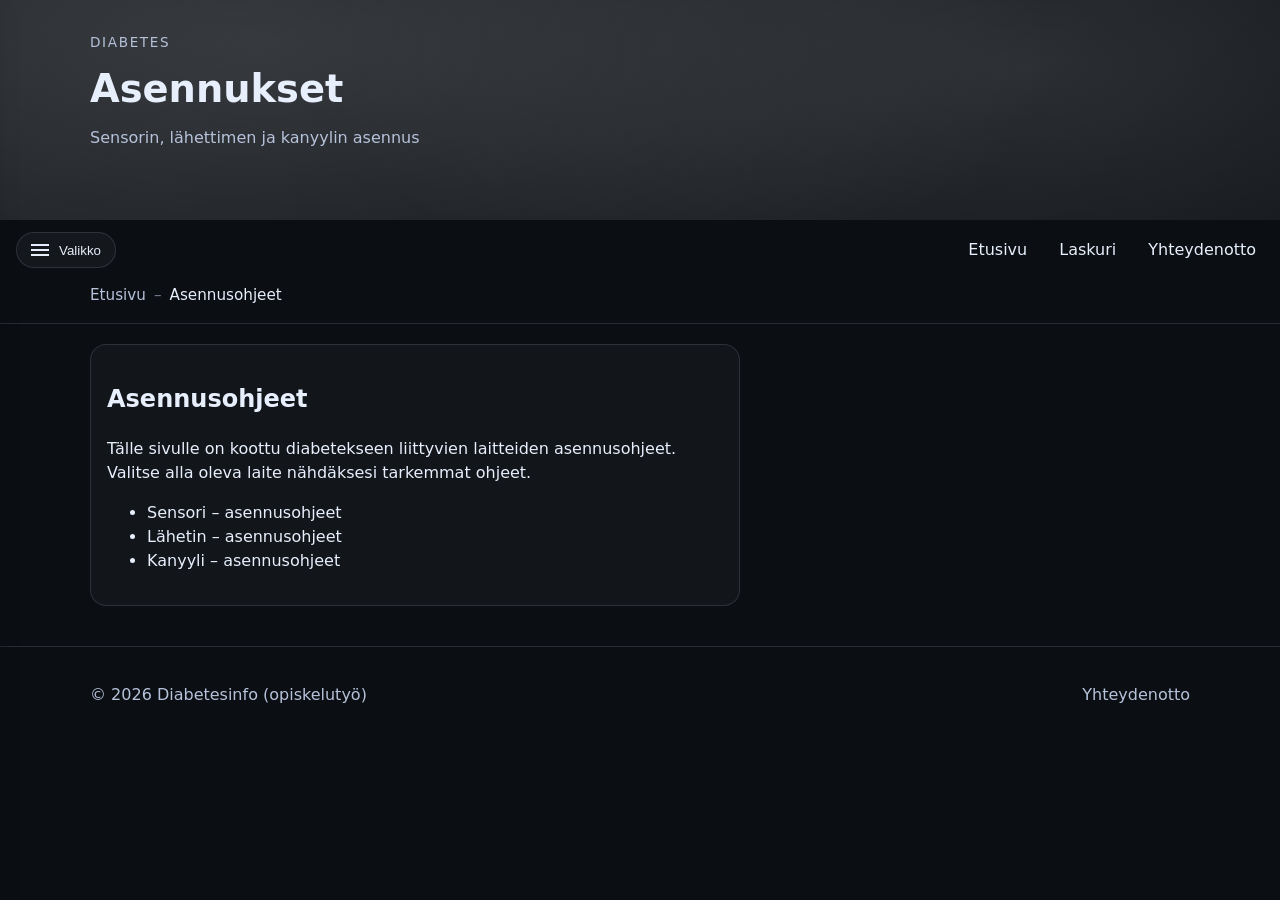
==== asennukset.html @ f6416498 "." ====
<!doctype html>
<html lang="fi">
<head>
  <meta charset="utf-8" />
  <meta name="viewport" content="width=device-width, initial-scale=1" />
  <title>Diabetesinfo – Asennukset</title>
  <link rel="stylesheet" href="styles.css" />
  <script defer src="app.js"></script>
</head>

<body>
  <a class="skip-link" href="#main">Siirry sisältöön</a>

  <header class="site-header">
    <a class="hero" href="index.html" aria-label="Siirry etusivulle">
      <div class="hero__overlay">
        <p class="hero__kicker">Diabetes</p>
        <h1 class="hero__title">Asennukset</h1>
        <p class="hero__subtitle">Sensorin, lähettimen ja kanyylin asennus</p>
      </div>
    </a>

    <div class="topbar">
      <button class="menu-btn" id="menuBtn"
              aria-label="Avaa valikko"
              aria-controls="sideNav"
              aria-expanded="false">
        <span class="menu-btn__icon" aria-hidden="true"></span>
        <span class="menu-btn__text">Valikko</span>
      </button>

      <nav class="topnav" aria-label="Päänavigaatio">
        <a href="index.html">Etusivu</a>
        <a href="laskuri.html">Laskuri</a>
        <a href="yhteydenotto.html">Yhteydenotto</a>
      </nav>
    </div>

    <nav class="breadcrumb" aria-label="Sijainti sivustolla">
      <ol>
        <li><a href="index.html">Etusivu</a></li>
        <li><a href="asennukset.html" aria-current="page">Asennusohjeet</a></li>
      </ol>
    </nav>
  </header>

  <div class="backdrop" id="backdrop" hidden></div>

  <aside class="sidenav" id="sideNav" aria-label="Sivunavigaatio" aria-hidden="true">
    <div class="sidenav__header">
      <h2 class="sidenav__title">Navigointi</h2>
      <button class="close-btn" id="closeBtn" aria-label="Sulje valikko">✕</button>
    </div>

    <nav class="sidenav__links">
      <a href="index.html">Etusivu</a>
      <a href="tunnistaminen.html">Tunnistaminen</a>

      <details open>
        <summary>Asennuksia</summary>
        <div class="sublinks">
          <a href="asennukset.html" aria-current="page">Asennukset</a>
          <a href="sensori.html">Sensori</a>
          <a href="lahetin.html">Lähetin</a>
          <a href="kanyyli.html">Kanyyli</a>
        </div>
      </details>

      <a href="ihonhoito.html">Ihonhoito</a>
      <a href="laskuri.html">Laskuri</a>
      <a href="yhteydenotto.html">Yhteydenotto</a>

      <details>
        <summary>Linkkejä</summary>
        <div class="sublinks">
          <a href="#" target="_blank" rel="noopener">Palvelu 1</a>
          <a href="#" target="_blank" rel="noopener">Palvelu 2</a>
          <a href="#" target="_blank" rel="noopener">Palvelu 3</a>
        </div>
      </details>

      <a class="external" href="blogi.html" target="_blank" rel="noopener">
        Blogi
      </a>
    </nav>
  </aside>

  <main id="main" class="container">
    <section class="grid">
      <article class="card">
        <h2>Asennusohjeet</h2>
        <p>
          Tälle sivulle on koottu diabetekseen liittyvien laitteiden
          asennusohjeet. Valitse alla oleva laite nähdäksesi tarkemmat ohjeet.
        </p>

        <ul>
          <li><a href="sensori.html">Sensori – asennusohjeet</a></li>
          <li><a href="lahetin.html">Lähetin – asennusohjeet</a></li>
          <li><a href="kanyyli.html">Kanyyli – asennusohjeet</a></li>
        </ul>
      </article>
    </section>
  </main>

  <footer class="site-footer">
    <div class="container footer-inner">
      <p>© <span id="year"></span> Diabetesinfo (opiskelutyö)</p>
      <p><a href="yhteydenotto.html">Yhteydenotto</a></p>
    </div>
  </footer>
</body>
</html>
---- styles.css ----
:root{
  --bg: #0b0f14;
  --surface: #121826;
  --text: #e7eefc;
  --muted: #b6c2da;
  --border: rgba(231, 238, 252, 0.12);
  --shadow: 0 10px 30px rgba(0,0,0,.35);
  --radius: 16px;
}

* { box-sizing: border-box; }
html, body { height: 100%; }
body{
  margin: 0;
  font-family: system-ui, -apple-system, Segoe UI, Roboto, Arial, sans-serif;
  background: var(--bg);
  color: var(--text);
  line-height: 1.5;
}

a{ color: inherit; text-decoration: none; }
a:hover{ text-decoration: underline; }

.container{
  width: min(1100px, calc(100% - 2rem));
  margin: 0 auto;
}

.skip-link{
  position: absolute;
  left: -999px;
  top: 0;
  padding: .75rem 1rem;
  background: #fff;
  color: #000;
  border-radius: 10px;
}
.skip-link:focus{ left: 1rem; top: 1rem; z-index: 9999; }

/* HERO / banner */
.site-header{ border-bottom: 1px solid var(--border); }

.hero{
  display: block;
  min-height: 220px;
  background:
    linear-gradient(135deg, rgba(255,255,255,.08), rgba(255,255,255,.02)),
    radial-gradient(800px 300px at 20% 20%, rgba(255,255,255,.12), transparent),
    radial-gradient(700px 300px at 80% 30%, rgba(255,255,255,.10), transparent);
  position: relative;
}
.hero__overlay{
  width: min(1100px, calc(100% - 2rem));
  margin: 0 auto;
  padding: 2rem 0;
}
.hero__kicker{ margin: 0 0 .5rem; color: var(--muted); letter-spacing: .12em; text-transform: uppercase; font-size: .85rem;}
.hero__title{ margin: 0 0 .5rem; font-size: clamp(1.6rem, 3vw, 2.4rem); }
.hero__subtitle{ margin: 0; color: var(--muted); max-width: 65ch; }

/* TOP BAR */
.topbar{
  display: flex;
  align-items: center;
  justify-content: space-between;
  gap: 1rem;
  padding: .75rem 1rem;
}
.menu-btn{
  display: inline-flex;
  align-items: center;
  gap: .6rem;
  padding: .6rem .9rem;
  border: 1px solid var(--border);
  border-radius: 999px;
  background: rgba(255,255,255,.04);
  color: var(--text);
  cursor: pointer;
}
.menu-btn__icon{
  width: 18px; height: 12px;
  border-top: 2px solid var(--text);
  border-bottom: 2px solid var(--text);
  position: relative;
}
.menu-btn__icon::before{
  content: "";
  position: absolute;
  left: 0; right: 0;
  top: 50%;
  transform: translateY(-50%);
  border-top: 2px solid var(--text);
}
.topnav{
  display: none;
  gap: 1rem;
  align-items: center;
}
.topnav a{
  padding: .35rem .5rem;
  border-radius: 10px;
}
.topnav a[aria-current="page"]{
  background: rgba(255,255,255,.06);
  border: 1px solid var(--border);
}

/* Breadcrumb */
.breadcrumb{
  width: min(1100px, calc(100% - 2rem));
  margin: 0 auto;
  padding: .25rem 0 1rem;
}
.breadcrumb ol{
  list-style: none;
  display: flex;
  gap: .5rem;
  padding: 0; margin: 0;
  color: var(--muted);
  font-size: .95rem;
}
.breadcrumb li::after{
  content: "–";
  margin-left: .5rem;
  opacity: .6;
}
.breadcrumb li:last-child::after{ content: ""; }
.breadcrumb a{ color: var(--muted); }
.breadcrumb a[aria-current="page"]{ color: var(--text); }

/* Sidenav */
.backdrop{
  position: fixed;
  inset: 0;
  background: rgba(0,0,0,.55);
  z-index: 40;
}

.sidenav{
  position: fixed;
  top: 0; left: 0;
  height: 100%;
  width: min(340px, 86vw);
  background: var(--surface);
  border-right: 1px solid var(--border);
  box-shadow: var(--shadow);
  z-index: 50;
  transform: translateX(-105%);
  transition: transform .2s ease;
  padding: 1rem;
  overflow: auto;
}
.sidenav.is-open{ transform: translateX(0); }

.sidenav__header{
  display: flex;
  align-items: center;
  justify-content: space-between;
  gap: .75rem;
  margin-bottom: 1rem;
}
.sidenav__title{ margin: 0; font-size: 1.1rem; }
.close-btn{
  border: 1px solid var(--border);
  background: rgba(255,255,255,.04);
  color: var(--text);
  border-radius: 12px;
  padding: .4rem .6rem;
  cursor: pointer;
}

.sidenav__links{
  display: grid;
  gap: .25rem;
}
.sidenav__links a,
.sidenav__links summary{
  padding: .6rem .75rem;
  border-radius: 12px;
  border: 1px solid transparent;
}
.sidenav__links a:hover,
.sidenav__links summary:hover{
  background: rgba(255,255,255,.04);
  border-color: var(--border);
  text-decoration: none;
}
.sidenav__links a[aria-current="page"]{
  background: rgba(255,255,255,.06);
  border-color: var(--border);
}
.sublinks{ padding: .25rem 0 .5rem .75rem; display: grid; gap: .15rem; }
.external{ margin-top: .25rem; }

/* Main content */
.grid{
  display: grid;
  gap: 1rem;
  padding: 1.25rem 0 2.5rem;
}
.card{
  background: rgba(255,255,255,.03);
  border: 1px solid var(--border);
  border-radius: var(--radius);
  padding: 1rem;
}


/* Footer */
.site-footer{
  border-top: 1px solid var(--border);
  padding: 1.25rem 0;
  color: var(--muted);
}
.footer-inner{
  display: flex;
  flex-wrap: wrap;
  gap: .75rem 1rem;
  align-items: center;
  justify-content: space-between;
}

/* Desktop layout */
@media (min-width: 900px){
  .topnav{ display: inline-flex; }
  .grid{ grid-template-columns: 1.2fr .8fr; }
  .card:nth-child(3){ grid-column: 1 / -1; }
}
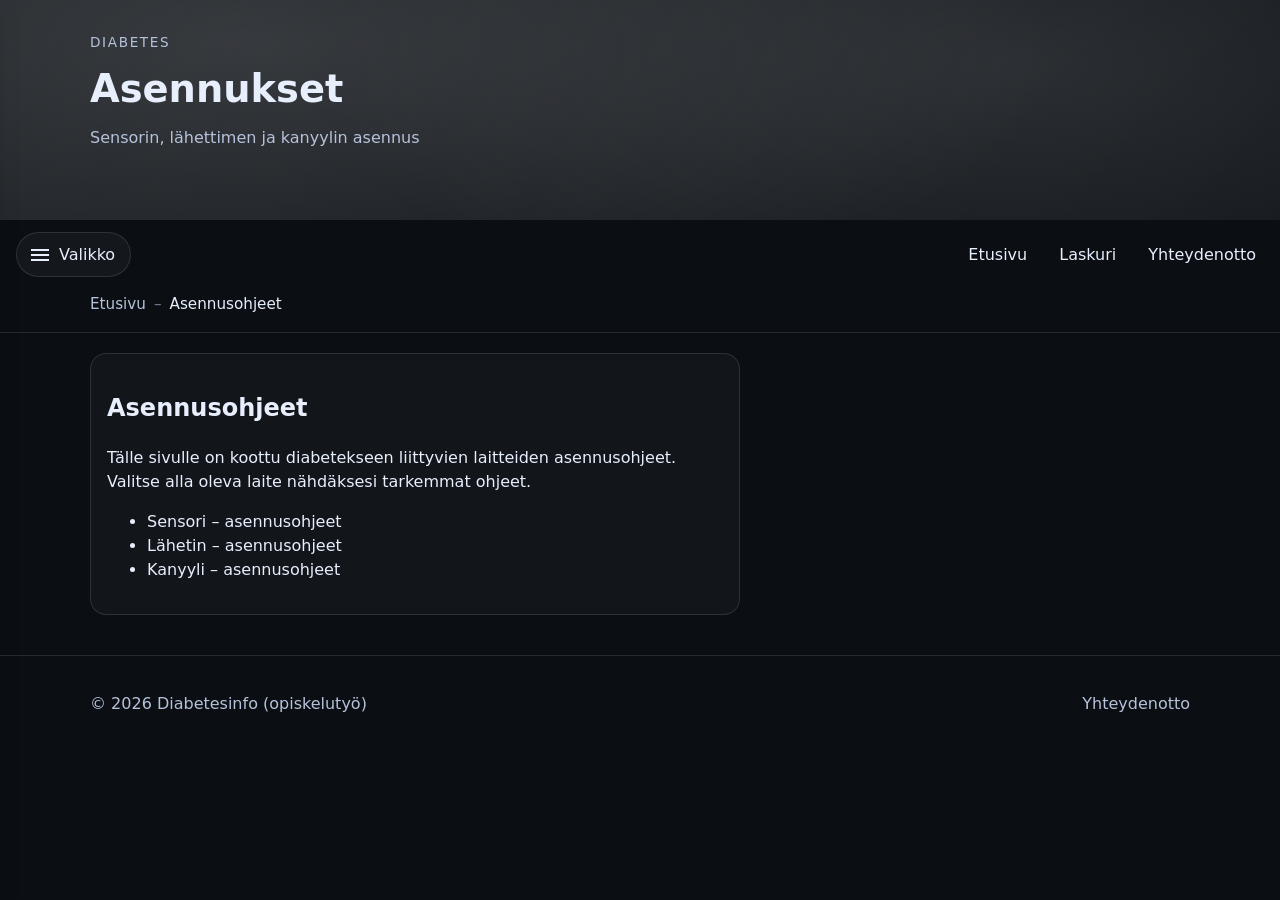
==== commit a8338e55: "." ====
--- a/asennukset.html
+++ b/asennukset.html
@@ -52,37 +52,16 @@
       <button class="close-btn" id="closeBtn" aria-label="Sulje valikko">✕</button>
     </div>
 
-    <nav class="sidenav__links">
-      <a href="index.html">Etusivu</a>
-      <a href="tunnistaminen.html">Tunnistaminen</a>
-
-      <details open>
-        <summary>Asennuksia</summary>
-        <div class="sublinks">
-          <a href="asennukset.html" aria-current="page">Asennukset</a>
-          <a href="sensori.html">Sensori</a>
-          <a href="lahetin.html">Lähetin</a>
-          <a href="kanyyli.html">Kanyyli</a>
-        </div>
-      </details>
-
-      <a href="ihonhoito.html">Ihonhoito</a>
-      <a href="laskuri.html">Laskuri</a>
-      <a href="yhteydenotto.html">Yhteydenotto</a>
-
-      <details>
-        <summary>Linkkejä</summary>
-        <div class="sublinks">
-          <a href="#" target="_blank" rel="noopener">Palvelu 1</a>
-          <a href="#" target="_blank" rel="noopener">Palvelu 2</a>
-          <a href="#" target="_blank" rel="noopener">Palvelu 3</a>
-        </div>
-      </details>
-
-      <a class="external" href="blogi.html" target="_blank" rel="noopener">
-        Blogi
-      </a>
-    </nav>
+<nav class="sidenav__links">
+  <a href="index.html">Etusivu</a>
+  <a href="tunnistaminen.html">Tunnistaminen</a>
+  <a href="asennukset.html" aria-current="page">Asennusohjeet</a>
+  <a href="ihonhoito.html">Ihonhoito</a>
+  <a href="laskuri.html">Laskuri</a>
+  <a href="linkit.html">Linkkejä</a>
+  <a href="blogi.html">Blogi</a>
+  <a href="yhteydenotto.html">Yhteydenotto</a>
+</nav>
   </aside>
 
   <main id="main" class="container">
--- a/styles.css
+++ b/styles.css
@@ -205,7 +205,6 @@
   padding: 1rem;
 }
 
-
 /* Footer */
 .site-footer{
   border-top: 1px solid var(--border);
@@ -225,4 +224,75 @@
   .topnav{ display: inline-flex; }
   .grid{ grid-template-columns: 1.2fr .8fr; }
   .card:nth-child(3){ grid-column: 1 / -1; }
+}
+
+/* Blog center link */
+.blog-link-center{
+  min-height: 50vh;
+  display: grid;
+  place-items: center;
+}
+
+.blog-link{
+  font-size: clamp(1.2rem, 3vw, 1.8rem);
+  font-weight: 600;
+  padding: 1rem 1.5rem;
+  border-radius: 14px;
+  border: 1px solid var(--border);
+  background: rgba(255,255,255,.04);
+  text-decoration: none;
+}
+
+.blog-link:hover{
+  text-decoration: underline;
+}
+
+.calc-field{
+  display: grid;
+  gap: .5rem;
+  margin-top: .75rem;
+}
+
+.calc-label{
+  font-weight: 600;
+}
+
+.calc-gap{
+  height: 1rem;
+}
+
+.calc-actions{
+  margin-top: 1rem;
+}
+
+input[type="number"],
+button{
+  font: inherit;
+}
+
+input[type="number"]{
+  width: min(420px, 100%);
+  padding: .6rem .75rem;
+  border-radius: 12px;
+  border: 1px solid var(--border);
+  background: rgba(255,255,255,.04);
+  color: var(--text);
+  outline: none;
+}
+
+input[type="number"]::placeholder{
+  color: var(--muted);
+}
+
+button{
+  padding: .6rem 1rem;
+  border-radius: 999px;
+  border: 1px solid var(--border);
+  background: rgba(255,255,255,.06);
+  color: var(--text);
+  cursor: pointer;
+}
+
+button:hover{
+  text-decoration: underline;
 }
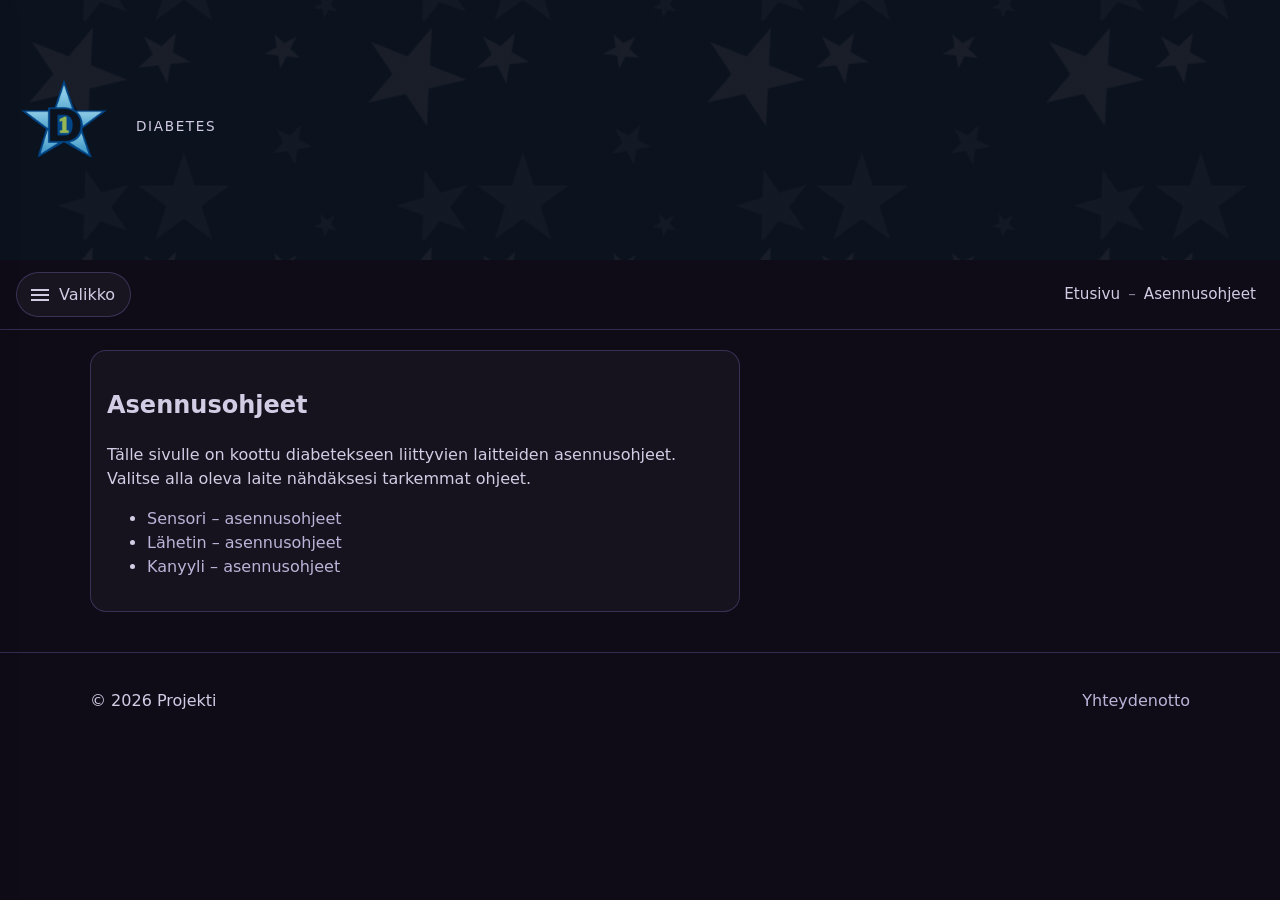
==== commit 27c80b07: "." ====
--- a/asennukset.html
+++ b/asennukset.html
@@ -11,37 +11,38 @@
 <body>
   <a class="skip-link" href="#main">Siirry sisältöön</a>
 
-  <header class="site-header">
-    <a class="hero" href="index.html" aria-label="Siirry etusivulle">
-      <div class="hero__overlay">
-        <p class="hero__kicker">Diabetes</p>
-        <h1 class="hero__title">Asennukset</h1>
-        <p class="hero__subtitle">Sensorin, lähettimen ja kanyylin asennus</p>
-      </div>
+    <header class="site-header">
+  <div class="hero">
+   
+    <a href="index.html" class="logo-link" aria-label="Siirry etusivulle">
+      <img src="images/tahtilogo.png" alt="Diabetesinfo-logo" class="site-logo">
     </a>
 
-    <div class="topbar">
-      <button class="menu-btn" id="menuBtn"
-              aria-label="Avaa valikko"
-              aria-controls="sideNav"
-              aria-expanded="false">
-        <span class="menu-btn__icon" aria-hidden="true"></span>
-        <span class="menu-btn__text">Valikko</span>
-      </button>
+ 
+    <div class="hero__overlay">
+      <p class="hero__kicker">Diabetes</p>
+      <h1 class="hero__title"></h1>
+      <p class="hero__subtitle"></p>
+    </div>
+  </div>
 
-      <nav class="topnav" aria-label="Päänavigaatio">
-        <a href="index.html">Etusivu</a>
-        <a href="laskuri.html">Laskuri</a>
-        <a href="yhteydenotto.html">Yhteydenotto</a>
-      </nav>
-    </div>
+  <div class="topbar">
+    <button class="menu-btn" id="menuBtn"
+            aria-label="Avaa valikko"
+            aria-controls="sideNav"
+            aria-expanded="false">
+      <span class="menu-btn__icon" aria-hidden="true"></span>
+      <span class="menu-btn__text">Valikko</span>
+    </button>
 
-    <nav class="breadcrumb" aria-label="Sijainti sivustolla">
+
+    <nav class="breadcrumb breadcrumb --topbar" aria-label="Sijainti sivustolla">
       <ol>
         <li><a href="index.html">Etusivu</a></li>
         <li><a href="asennukset.html" aria-current="page">Asennusohjeet</a></li>
       </ol>
     </nav>
+  </div>
   </header>
 
   <div class="backdrop" id="backdrop" hidden></div>
@@ -84,7 +85,7 @@
 
   <footer class="site-footer">
     <div class="container footer-inner">
-      <p>© <span id="year"></span> Diabetesinfo (opiskelutyö)</p>
+      <p>© <span id="year"></span> Projekti</p>
       <p><a href="yhteydenotto.html">Yhteydenotto</a></p>
     </div>
   </footer>
--- a/styles.css
+++ b/styles.css
@@ -1,9 +1,15 @@
 :root{
-  --bg: #0b0f14;
-  --surface: #121826;
-  --text: #e7eefc;
-  --muted: #b6c2da;
-  --border: rgba(231, 238, 252, 0.12);
+  --primary: #5b3a8e;
+  --accent:  #bcb4d8;
+
+
+  --bg: #0f0b17;
+  --surface: #171129;
+
+  --text: #d2cce4; 
+  --muted: #d2cce4;
+
+  --border: rgba(167,139,250,0.25);
   --shadow: 0 10px 30px rgba(0,0,0,.35);
   --radius: 16px;
 }
@@ -41,18 +47,26 @@
 .site-header{ border-bottom: 1px solid var(--border); }
 
 .hero{
-  display: block;
-  min-height: 220px;
-  background:
-    linear-gradient(135deg, rgba(255,255,255,.08), rgba(255,255,255,.02)),
-    radial-gradient(800px 300px at 20% 20%, rgba(255,255,255,.12), transparent),
-    radial-gradient(700px 300px at 80% 30%, rgba(255,255,255,.10), transparent);
+    display: flex;
+  align-items: center;    
+  gap: 1.5rem;
+  padding: 2rem 1rem;
   position: relative;
+  min-height: 260px;
+
+  background-image:
+    linear-gradient(
+      rgba(15, 11, 23, 0.75),
+      rgba(15, 11, 23, 0.75)
+    ),
+    url("images/otsikkotausta.png");
+
+  background-size: auto;
+  background-position: center;
+  background-repeat: repeat;
 }
 .hero__overlay{
-  width: min(1100px, calc(100% - 2rem));
-  margin: 0 auto;
-  padding: 2rem 0;
+  margin: 0 ;
 }
 .hero__kicker{ margin: 0 0 .5rem; color: var(--muted); letter-spacing: .12em; text-transform: uppercase; font-size: .85rem;}
 .hero__title{ margin: 0 0 .5rem; font-size: clamp(1.6rem, 3vw, 2.4rem); }
@@ -91,26 +105,24 @@
   transform: translateY(-50%);
   border-top: 2px solid var(--text);
 }
-.topnav{
-  display: none;
-  gap: 1rem;
-  align-items: center;
-}
-.topnav a{
-  padding: .35rem .5rem;
-  border-radius: 10px;
-}
-.topnav a[aria-current="page"]{
-  background: rgba(255,255,255,.06);
-  border: 1px solid var(--border);
-}
+
 
 /* Breadcrumb */
 .breadcrumb{
-  width: min(1100px, calc(100% - 2rem));
-  margin: 0 auto;
-  padding: .25rem 0 1rem;
-}
+  width: auto;
+  margin: 0;
+  padding: 0;
+}
+
+.breadcrumb--topbar ol{
+  justify-content: flex-end;
+  flex-wrap: wrap;
+  row-gap: .25rem;
+}
+.breadcrumb--topbar ol{
+  font-size: .9rem;
+}
+
 .breadcrumb ol{
   list-style: none;
   display: flex;
@@ -295,4 +307,72 @@
 
 button:hover{
   text-decoration: underline;
+}
+
+.logo-link{
+  display: inline-block;
+  margin-bottom: 1rem;
+}
+
+.site-logo{
+  height: 56px;
+  width: auto;
+  display: block;
+}
+
+@media (max-width: 600px){
+  .site-logo{
+    height: 44px;
+  }
+}
+
+/* Linkit */
+a{
+  color: var(--accent);
+}
+a:hover{
+  text-decoration: underline;
+}
+
+/* Painikkeet */
+button{
+  background: var(--primary);
+  border-color: var(--primary);
+  color: #fff;
+}
+button:hover{
+  filter: brightness(1.1);
+}
+
+/* Aktiivinen valikkolinkki */
+.sidenav__links a[aria-current="page"]{
+  background: rgba(167,139,250,0.15);
+  border-color: var(--accent);
+}
+
+/* Logo-alueen hienosäätö */
+.logo-link{
+  display: inline-block;
+  margin-bottom: 1rem;
+}
+
+/* DESKTOP */
+.site-logo{
+  height: 96px;     /* <-- kasvatettu */
+  width: auto;
+  display: block;
+}
+
+/* TABLET */
+@media (max-width: 900px){
+  .site-logo{
+    height: 80px;
+  }
+}
+
+/* MOBIILI */
+@media (max-width: 600px){
+  .site-logo{
+    height: 64px;
+  }
 }
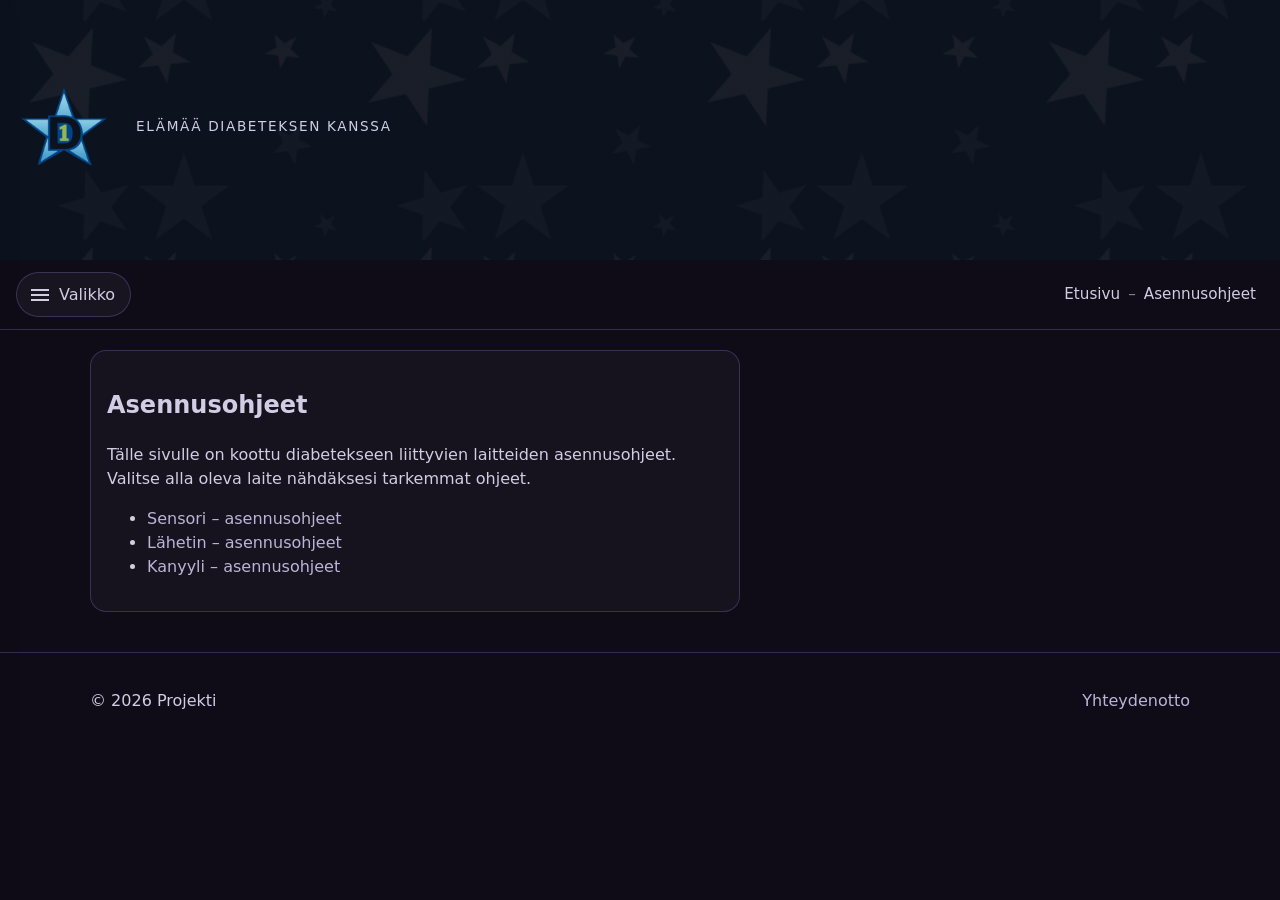
==== commit f84ae900: "." ====
--- a/asennukset.html
+++ b/asennukset.html
@@ -20,8 +20,7 @@
 
  
     <div class="hero__overlay">
-      <p class="hero__kicker">Diabetes</p>
-      <h1 class="hero__title"></h1>
+<p class="hero__kicker">Elämää diabeteksen kanssa</p>      <h1 class="hero__title"></h1>
       <p class="hero__subtitle"></p>
     </div>
   </div>
--- a/styles.css
+++ b/styles.css
@@ -352,27 +352,32 @@
 
 /* Logo-alueen hienosäätö */
 .logo-link{
-  display: inline-block;
-  margin-bottom: 1rem;
-}
-
-/* DESKTOP */
+  display: inline-flex;
+  align-items: center;
+  flex: 0 0 auto;
+  width: auto;
+  margin: 0;  
+}
+
 .site-logo{
-  height: 96px;     /* <-- kasvatettu */
+  height: 96px;
   width: auto;
   display: block;
 }
 
-/* TABLET */
 @media (max-width: 900px){
   .site-logo{
     height: 80px;
   }
 }
 
-/* MOBIILI */
 @media (max-width: 600px){
   .site-logo{
-    height: 64px;
+    height: 72px;   /* pienempi mobiilissa */
   }
+}
+
+img{
+  max-width: 100%;
+  height: auto;
 }
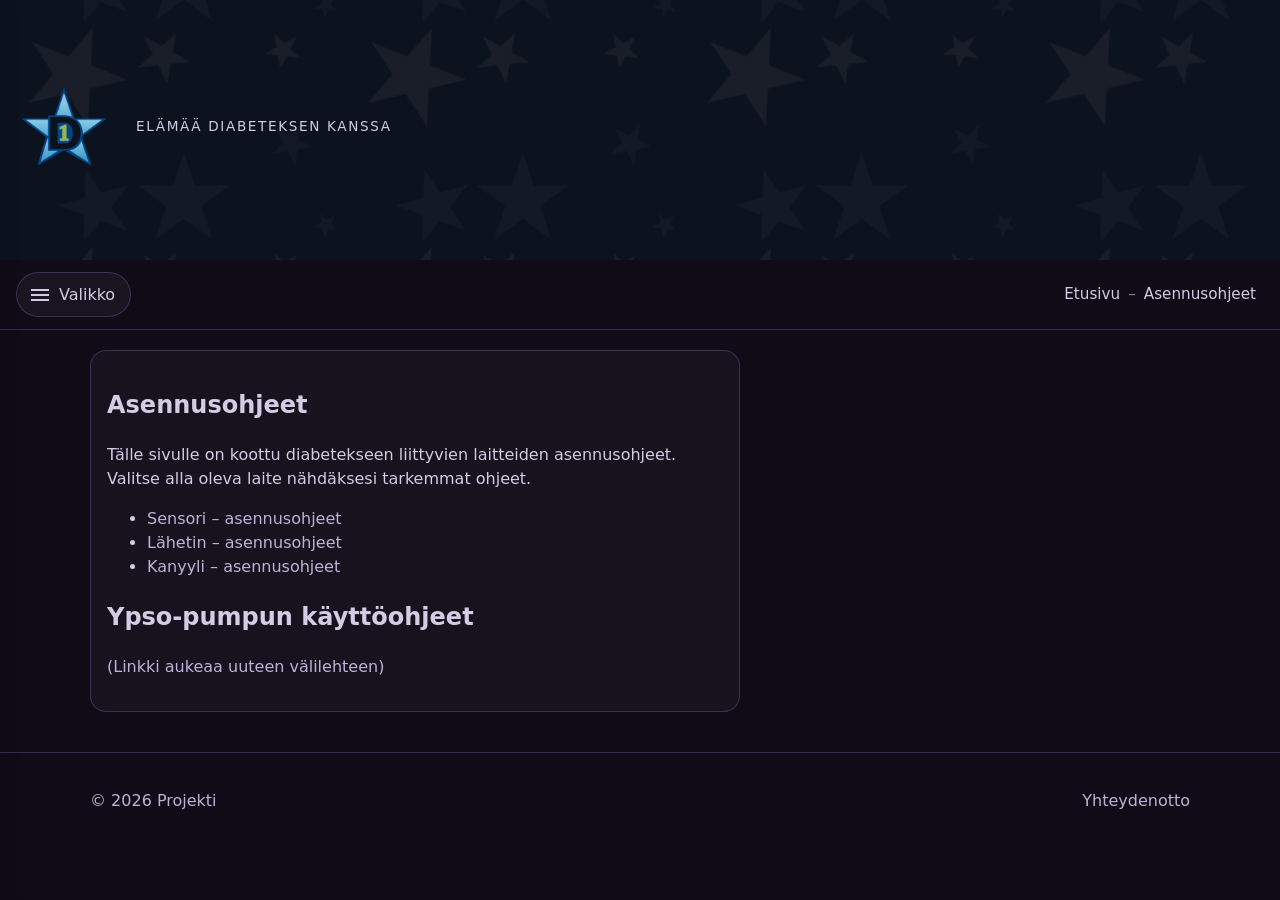
==== commit 3025f81e: "." ====
--- a/asennukset.html
+++ b/asennukset.html
@@ -78,6 +78,12 @@
           <li><a href="lahetin.html">Lähetin – asennusohjeet</a></li>
           <li><a href="kanyyli.html">Kanyyli – asennusohjeet</a></li>
         </ul>
+
+        <h2>Ypso-pumpun käyttöohjeet</h2>
+        <a href="https://www.mylife-diabetescare.com/files/media/03_Documents/01_YpsoPump/IFU/1.5.1/YPU_eIFU_REF_700013502_FI-fi_V01.pdf"
+           target="_blank"
+           rel="noopener">
+        <p>(Linkki aukeaa uuteen välilehteen)</p>
       </article>
     </section>
   </main>
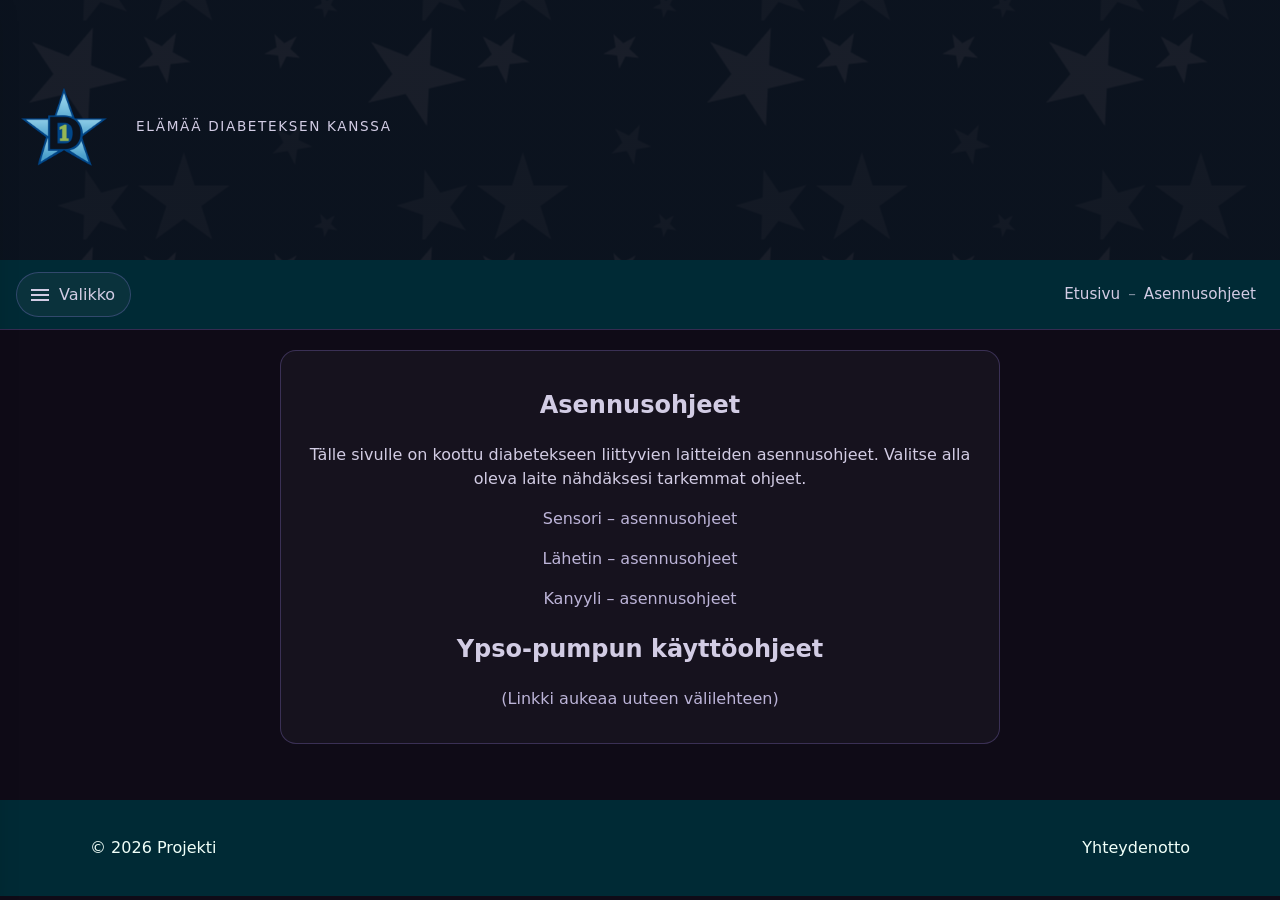
==== commit d7159ea6: "." ====
--- a/asennukset.html
+++ b/asennukset.html
@@ -66,18 +66,18 @@
 
   <main id="main" class="container">
     <section class="grid">
-      <article class="card">
+    <article class="card install-card">
         <h2>Asennusohjeet</h2>
         <p>
           Tälle sivulle on koottu diabetekseen liittyvien laitteiden
           asennusohjeet. Valitse alla oleva laite nähdäksesi tarkemmat ohjeet.
         </p>
 
-        <ul>
-          <li><a href="sensori.html">Sensori – asennusohjeet</a></li>
-          <li><a href="lahetin.html">Lähetin – asennusohjeet</a></li>
-          <li><a href="kanyyli.html">Kanyyli – asennusohjeet</a></li>
-        </ul>
+        
+          <p><a href="sensori.html">Sensori – asennusohjeet</a></p>
+          <p><a href="lahetin.html">Lähetin – asennusohjeet</a></p>
+          <p><a href="kanyyli.html">Kanyyli – asennusohjeet</a></p>
+        
 
         <h2>Ypso-pumpun käyttöohjeet</h2>
         <a href="https://www.mylife-diabetescare.com/files/media/03_Documents/01_YpsoPump/IFU/1.5.1/YPU_eIFU_REF_700013502_FI-fi_V01.pdf"
--- a/styles.css
+++ b/styles.css
@@ -12,6 +12,10 @@
   --border: rgba(167,139,250,0.25);
   --shadow: 0 10px 30px rgba(0,0,0,.35);
   --radius: 16px;
+
+   --green: #002A35;
+
+   --header-bg: #002A35;
 }
 
 * { box-sizing: border-box; }
@@ -74,6 +78,7 @@
 
 /* TOP BAR */
 .topbar{
+     background-color: var(--header-bg);
   display: flex;
   align-items: center;
   justify-content: space-between;
@@ -218,11 +223,23 @@
 }
 
 /* Footer */
+
 .site-footer{
-  border-top: 1px solid var(--border);
-  padding: 1.25rem 0;
-  color: var(--muted);
-}
+  background-color: var(--green);
+  padding: 1.25rem 1rem;
+  color: #eafff5;
+  border-top: none; /* poistetaan vanha viiva */
+}
+
+.site-footer a{
+  color: #f0fff9;
+  font-weight: 500;
+}
+
+.site-footer a:hover{
+  text-decoration: underline;
+}
+
 .footer-inner{
   display: flex;
   flex-wrap: wrap;
@@ -380,4 +397,23 @@
 img{
   max-width: 100%;
   height: auto;
+}
+
+.keski-card{
+  max-width: 720px;     
+  margin-left: auto;
+  margin-right: auto;
+  text-align: center;
+}
+
+.welcome-card{
+  grid-column: 1 / -1;  /* vie koko rivin gridissä */
+}
+
+.install-card{
+  max-width: 720px;     /* sama leveys kuin etusivulla */
+  margin-left: auto;
+  margin-right: auto;
+  text-align: center;
+  grid-column: 1 / -1;  /* jos sivu käyttää grid-layoutia */
 }
